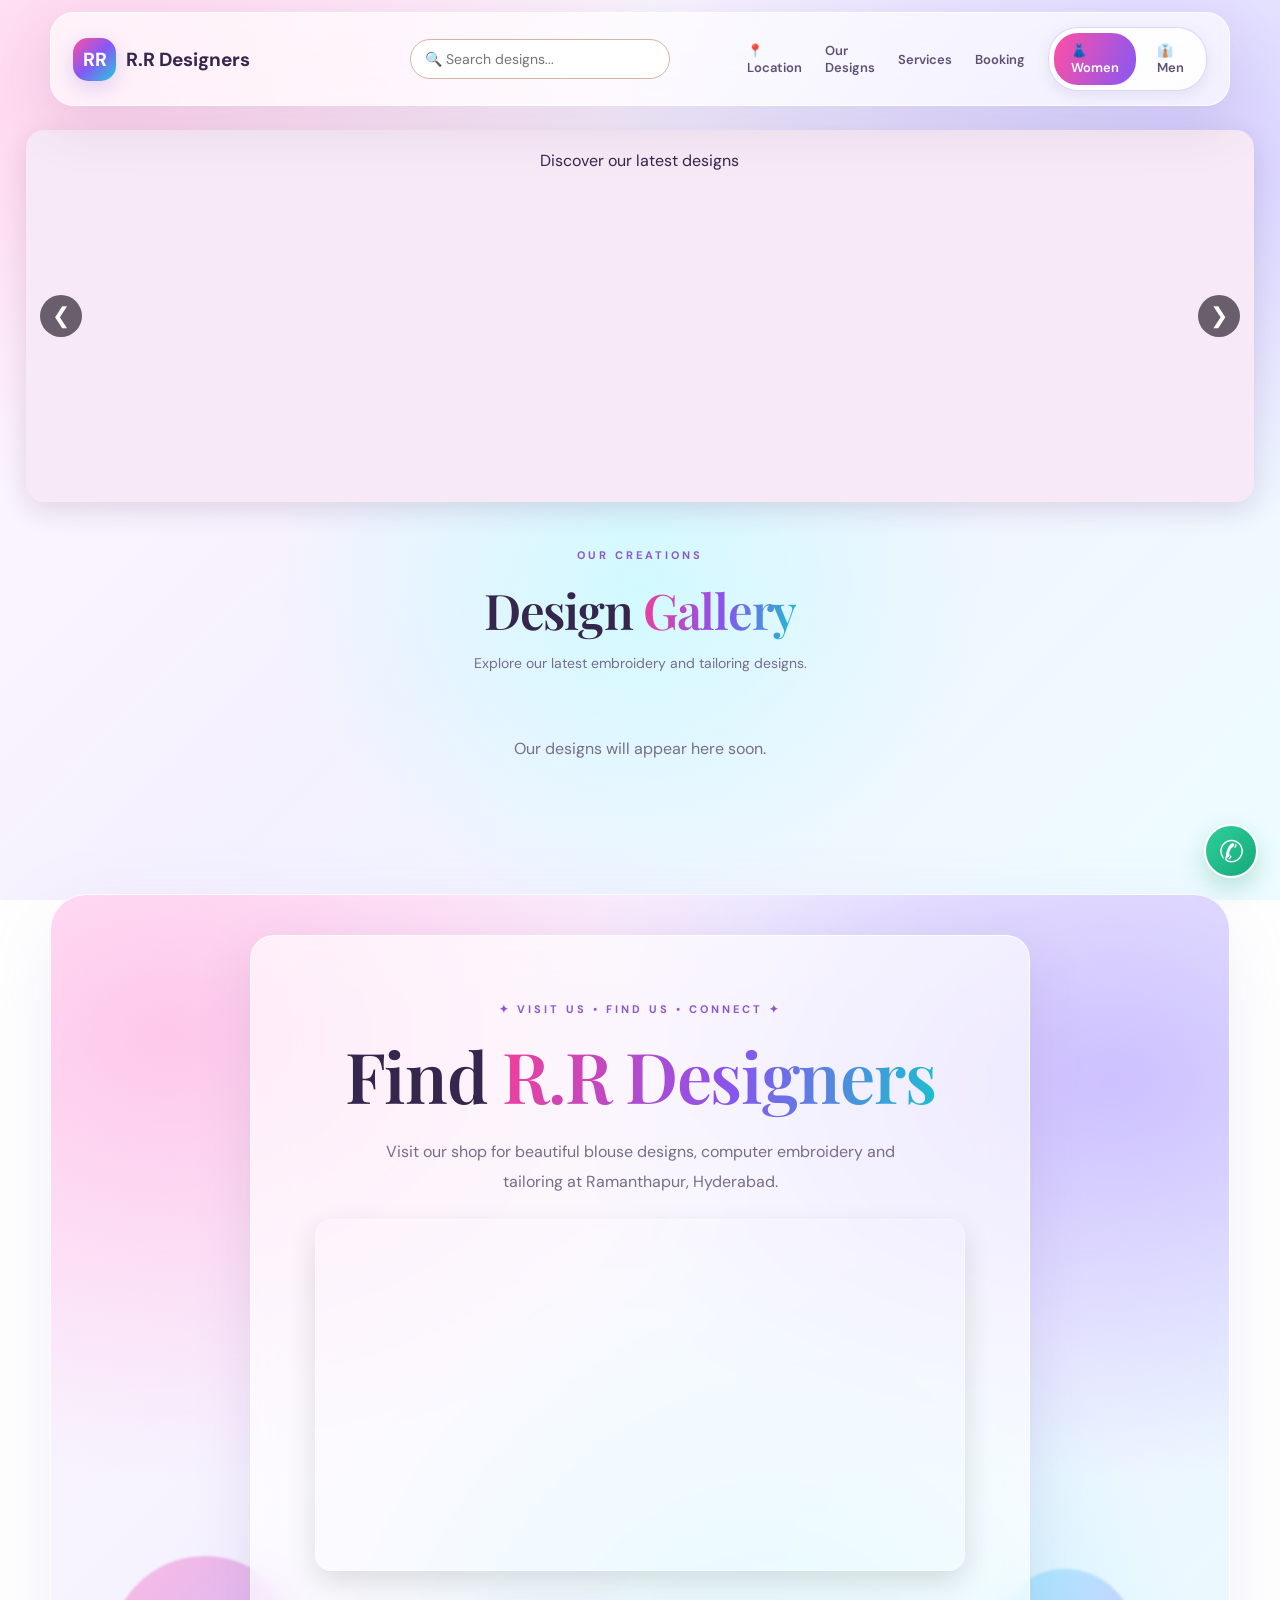
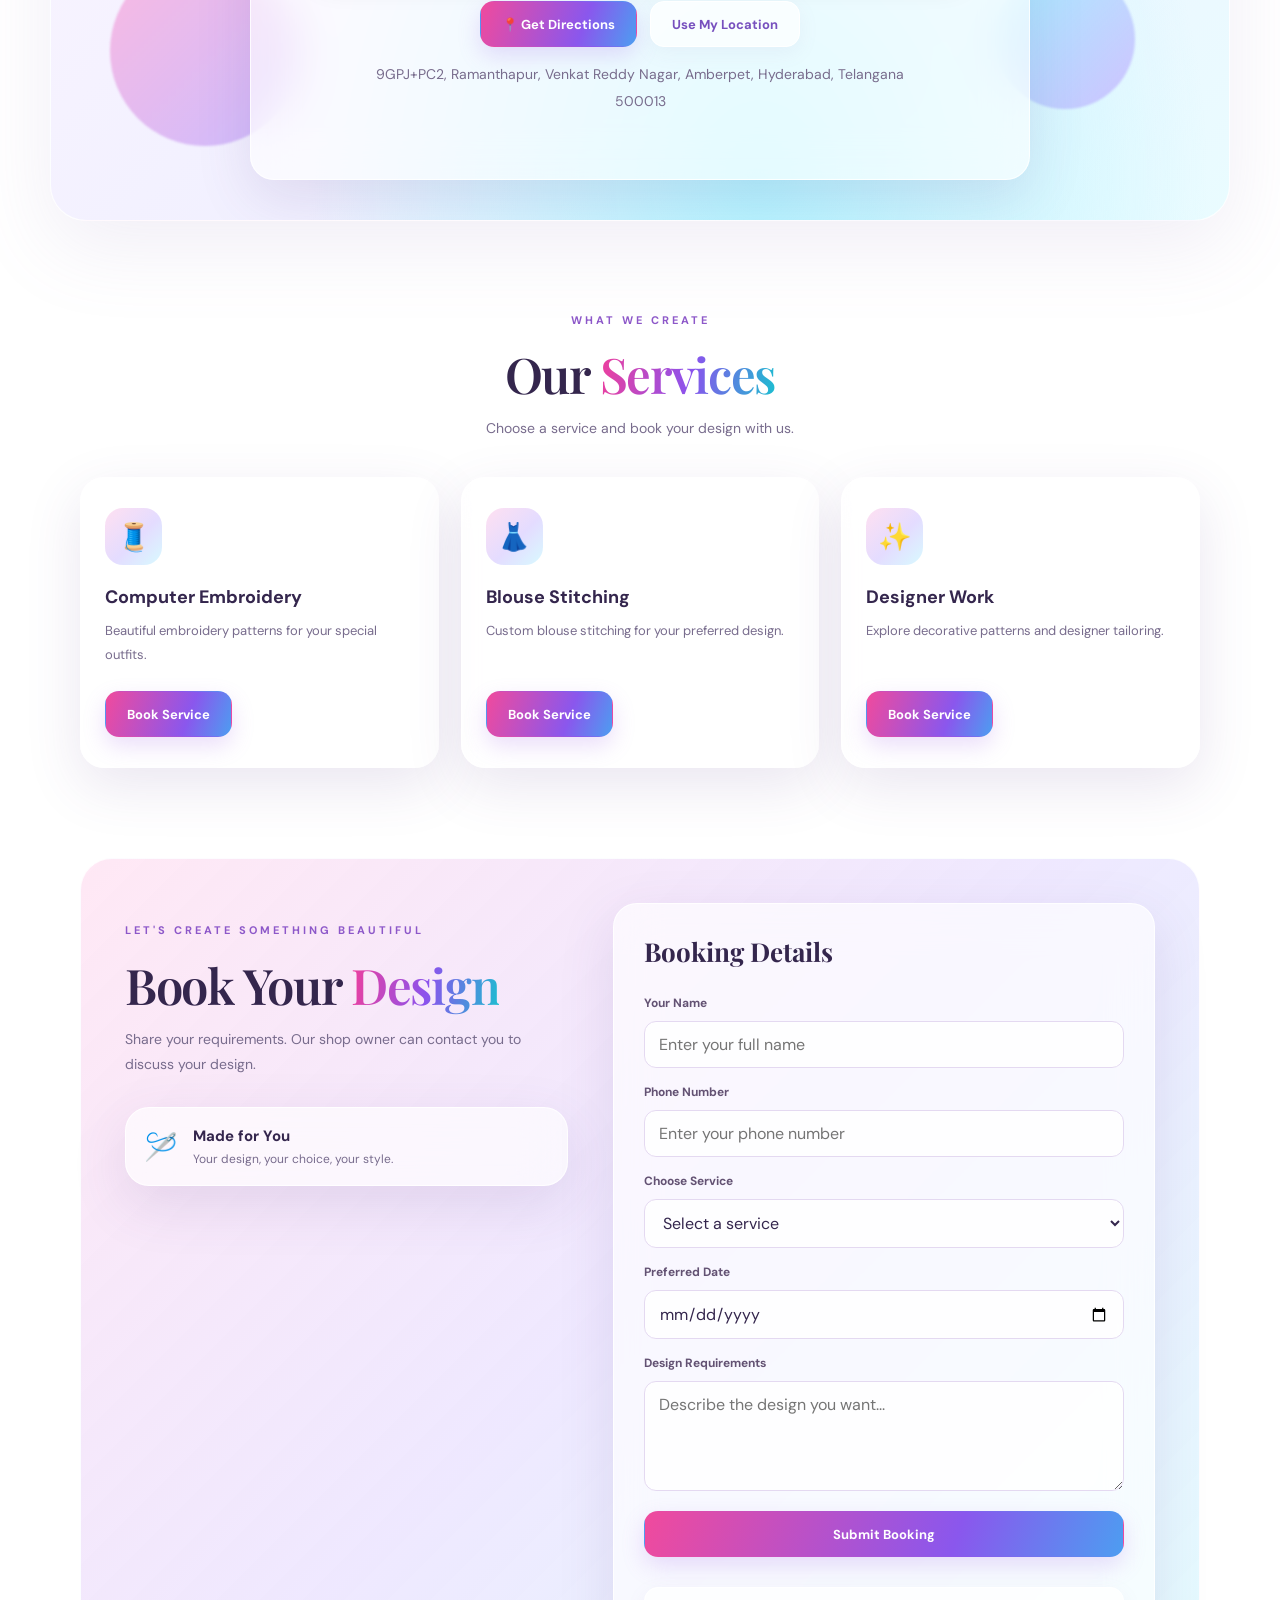
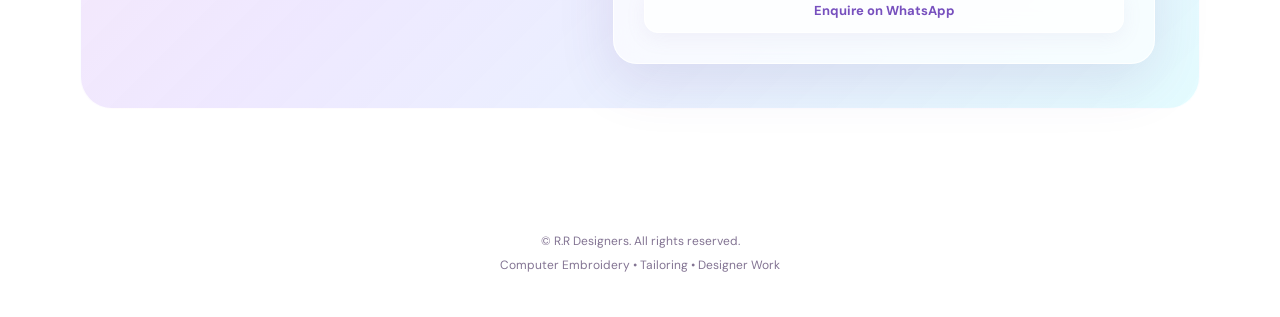
==== index.html @ d808fae8 "Initial R.R Designers website" ====
<!DOCTYPE html>
<html lang="en">
<head>
  <meta charset="UTF-8">
  <meta name="viewport" content="width=device-width, initial-scale=1.0">
  <title>R.R Designers | Embroidery & Tailoring</title>
  <link rel="icon" href="data:,">
  <meta name="description" content="Explore beautiful computer embroidery, blouse designs and tailoring services at R.R Designers.">
  <link rel="stylesheet" href="style.css">
</head>
<body>

  
<header class="navbar glass">
  <a href="#" class="brand">
    <span class="brand-mark">RR</span>
    <span>R.R Designers</span>
  </a>

  <div class="nav-search">
    <input
      type="search"
      id="designSearch"
      placeholder="🔍 Search designs..."
      aria-label="Search designs"
      autocomplete="off"
    >
  </div>

  <button
    class="menu-toggle"
    id="menuToggle"
    aria-label="Toggle navigation"
  >☰</button>

<nav id="navMenu">
  <a href="#home">📍 Location</a>
  <a href="#gallery">Our Designs</a>
  <a href="#services">Services</a>
  <a href="#booking">Booking</a>

  <div class="collection-switch" aria-label="Choose collection">
    <a href="index.html" class="collection-option active">👗Women</a>
    <a href="men.html" class="collection-option">👔Men</a>
  </div>
</nav>

</header>


    <section class="ads-slider" id="adsSlider" aria-label="Advertisements">
  <div class="ads-track" id="adsTrack">
    <p class="ads-loading">Discover our latest designs</p>
  </div>

  <button class="ads-arrow ads-prev" id="adsPrev"
          type="button" aria-label="Previous advertisement">❮</button>

  <button class="ads-arrow ads-next" id="adsNext"
          type="button" aria-label="Next advertisement">❯</button>

  <div class="ads-dots" id="adsDots"></div>
    </section>

  <section class="section gallery-section" id="gallery">
      <div class="section-heading">
        <p class="eyebrow">OUR CREATIONS</p>
        <h2>Design <span>Gallery</span></h2>
        <p>Explore our latest embroidery and tailoring designs.</p>
      </div>
          
      <div class="gallery-grid" id="publicGallery">
        <p>Our designs will appear here soon.</p>
      </div>
    </section>

    <main>
    
<section class="hero" id="home">
  <div class="hero-content glass">
    <p class="eyebrow">✦ VISIT US • FIND US • CONNECT ✦</p>
    <h1>Find <span>R.R Designers</span></h1>
    <p>
      Visit our shop for beautiful blouse designs, computer embroidery
      and tailoring at Ramanthapur, Hyderabad.
    </p>

    <div class="shop-map">
      <iframe
        title="R.R Designers Google Map"
        src="https://maps.google.com/maps?q=9GPJ%2BPC2%2C%20Ramanthapur%2C%20Venkat%20Reddy%20Nagar%2C%20Amberpet%2C%20Hyderabad%2C%20Telangana%20500013&z=16&output=embed"
        width="100%"
        height="350"
        style="border:0; border-radius:16px;"
        loading="lazy"
        allowfullscreen>
      </iframe>
    </div>

    <div class="hero-actions">
      <a
        class="button"
        href="https://www.google.com/maps/dir/?api=1&destination=9GPJ%2BPC2%2C%20Ramanthapur%2C%20Venkat%20Reddy%20Nagar%2C%20Amberpet%2C%20Hyderabad%2C%20Telangana%20500013"
        target="_blank"
        rel="noopener noreferrer">
        📍 Get Directions
      </a>

      <button class="button button-light" type="button"
        id="heroCustomerLocation">
        Use My Location
      </button>
    </div>

    <p id="heroLocationStatus" role="status">
      9GPJ+PC2, Ramanthapur, Venkat Reddy Nagar,
      Amberpet, Hyderabad, Telangana 500013
    </p>
  </div>
</section>


    <section class="section" id="services">
      <div class="section-heading">
        <p class="eyebrow">WHAT WE CREATE</p>
        <h2>Our <span>Services</span></h2>
        <p>Choose a service and book your design with us.</p>
      </div>

      <div class="service-grid">
        <article class="service-card glass">
          <div class="service-icon">🧵</div>
          <h3>Computer Embroidery</h3>
          <p>Beautiful embroidery patterns for your special outfits.</p>
          <button class="button" data-service="Computer Embroidery">Book Service</button>
        </article>

        <article class="service-card glass">
          <div class="service-icon">👗</div>
          <h3>Blouse Stitching</h3>
          <p>Custom blouse stitching for your preferred design.</p>
          <button class="button" data-service="Blouse Stitching">Book Service</button>
        </article>

        <article class="service-card glass">
          <div class="service-icon">✨</div>
          <h3>Designer Work</h3>
          <p>Explore decorative patterns and designer tailoring.</p>
          <button class="button" data-service="Designer Work">Book Service</button>
        </article>
      </div>
    </section>

    

    <section class="section booking-section" id="booking">
      <div class="booking-layout">
        <div class="booking-info">
          <p class="eyebrow">LET'S CREATE SOMETHING BEAUTIFUL</p>
          <h2>Book Your <span>Design</span></h2>
          <p>Share your requirements. Our shop owner can contact you to discuss your design.</p>
          <div class="contact-card glass">
            <span>🪡</span>
            <div>
              <h3>Made for You</h3>
              <p>Your design, your choice, your style.</p>
            </div>
          </div>
        </div>

        <form id="bookingForm" class="booking-form glass">
          <h3>Booking Details</h3>

          <label for="customerName">Your Name</label>
          <input id="customerName" name="customer_name" type="text"
                 placeholder="Enter your full name" minlength="2" maxlength="80" required>

          <label for="customerPhone">Phone Number</label>
          <input id="customerPhone" name="phone" type="tel"
                 placeholder="Enter your phone number" minlength="7" maxlength="20" required>

          <label for="service">Choose Service</label>
          <select id="service" name="service" required>
            <option value="">Select a service</option>
            <option>Computer Embroidery</option>
            <option>Blouse Stitching</option>
            <option>Designer Work</option>
            <option>Other Tailoring</option>
          </select>

          <label for="preferredDate">Preferred Date</label>
          <input id="preferredDate" name="preferred_date" type="date">

          <label for="customerMessage">Design Requirements</label>
          <textarea id="customerMessage" name="message" rows="4"
                    minlength="2" maxlength="1000"
                    placeholder="Describe the design you want..." required></textarea>

          <button class="button button-full" type="submit">Submit Booking</button>
          <p id="formStatus" role="status" aria-live="polite"></p>

          <a id="whatsappButton" class="button button-light button-full" href="#booking">
            Enquire on WhatsApp
          </a>
        </form>
      </div>
    </section>

  </main>

  <footer class="footer">
    <p>© <span id="year"></span> R.R Designers. All rights reserved.</p>
    <p>Computer Embroidery • Tailoring • Designer Work</p>
  </footer>

  <a id="floatingWhatsapp" class="floating-whatsapp"
     href="#booking" aria-label="WhatsApp enquiry">✆</a>
  
<!-- Design Details Popup -->
<div id="designModal" class="design-modal" aria-hidden="true">
  <div class="design-modal-backdrop" id="designModalBackdrop"></div>

  <div
    class="design-modal-card"
    role="dialog"
    aria-modal="true"
    aria-labelledby="modalDesignTitle"
  >
    <button
      type="button"
      id="closeDesignModal"
      class="design-modal-close"
      aria-label="Close design details"
    >&#10005;</button>

    <div class="design-modal-gallery">
      <div class="design-modal-main-image">
        <img id="modalMainImage" src="" alt="Selected design">
      </div>

      <div id="modalImageThumbnails" class="design-modal-thumbnails"></div>
    </div>

    <div class="design-modal-details">
      <p id="modalDesignCategory" class="design-modal-category"></p>

      <h2 id="modalDesignTitle">Design Name</h2>

      <p id="modalDesignDescription">
        Design description will appear here.
      </p>

      <p class="design-modal-price">
        Price: <span id="modalDesignPrice">Price on request</span>
      </p>

      <button
        type="button"
        id="bookThisDesign"
        class="button button-full"
      >Book This Design</button>
    </div>
  </div>
</div>
        
<!-- Separate Design Booking Form -->
<div id="designBookingModal" class="design-modal" aria-hidden="true">
  <div
    class="design-modal-backdrop"
    id="designBookingBackdrop"
  ></div>

  <div
    class="design-modal-card design-booking-card"
    role="dialog"
    aria-modal="true"
    aria-labelledby="designBookingHeading"
  >
    <button
      type="button"
      id="closeDesignBooking"
      class="design-modal-close"
      aria-label="Close booking form"
    >&#10005;</button>

    <div class="design-modal-gallery">
      <div class="design-modal-main-image">
        <img
          id="bookingDesignImage"
          src=""
          alt="Selected design"
        >
      </div>
    </div>

    <div class="design-modal-details">
      <p class="design-modal-category">YOUR SELECTED DESIGN</p>

      <h2 id="designBookingHeading">Book This Design</h2>

      <h3 id="bookingDesignTitle">Design Name</h3>

      <p class="design-modal-price">
        Price: <span id="bookingDesignPrice">Price on request</span>
      </p>

      <form id="designBookingForm" class="booking-form">
        <label for="designCustomerName">Your Name</label>
        <input
          id="designCustomerName"
          name="customer_name"
          type="text"
          placeholder="Enter your name"
          required
          maxlength="100"
        >

        <label for="designCustomerPhone">Phone Number</label>
        <input
          id="designCustomerPhone"
          name="phone"
          type="tel"
          placeholder="Enter your phone number"
          required
          maxlength="20"
        >

        <label for="designPreferredDate">Preferred Date</label>
        <input
          id="designPreferredDate"
          name="preferred_date"
          type="date"
        >

        <label for="designCustomerMessage">
          Requirements (Optional)
        </label>
        <textarea
          id="designCustomerMessage"
          name="message"
          rows="3"
          placeholder="Tell us about your requirements"
          maxlength="1000"
        ></textarea>

        <button
          id="submitDesignBooking"
          class="button button-full"
          type="submit"
        >
          Confirm Design Booking
        </button>

        <p
          id="designBookingStatus"
          role="status"
          aria-live="polite"
        ></p>
      </form>
    </div>
  </div>
</div>
  <script src="https://cdn.jsdelivr.net/npm/@supabase/supabase-js@2"></script>
  <script src="supabase-config.js"></script>
  <script src="script.js"></script>
</body>
</escape>

</body>
</html>
---- style.css ----
@import url('https://fonts.googleapis.com/css2?family=DM+Sans:wght@400;500;600;700&family=Playfair+Display:wght@500;600;700&display=swap');

:root {
  --pink: #ff4fa3;
  --purple: #8658f5;
  --cyan: #27c9dc;
  --ink: #34264d;
  --muted: #786c8d;
  --glass: rgba(255, 255, 255, 0.64);
  --border: rgba(255, 255, 255, 0.82);
  --shadow: 0 18px 55px rgba(93, 58, 142, 0.13);
}

* {
  box-sizing: border-box;
  margin: 0;
  padding: 0;
}

html {
  scroll-behavior: smooth;
  scroll-padding-top: 100px;
}

body {
  min-height: 100vh;
  font-family: "DM Sans", sans-serif;
  color: var(--ink);
  background:
    radial-gradient(ellipse at 8% 10%, #ffd5ec 0, transparent 35%),
    radial-gradient(ellipse at 92% 18%, #d7d0ff 0, transparent 35%),
    radial-gradient(ellipse at 50% 65%, #d1faff 0, transparent 40%),
    linear-gradient(135deg, #fff7fc, #f4f1ff 50%, #edfdff);
  background-attachment: fixed;
}

a {
  color: inherit;
  text-decoration: none;
}

button,
input,
select,
textarea {
  font: inherit;
}

button,
a {
  -webkit-tap-highlight-color: transparent;
}

button {
  cursor: pointer;
}

.navbar {
  position: sticky;
  top: 12px;
  z-index: 100;
  width: min(1180px, calc(100% - 36px));
  margin: 12px auto 0;
  padding: 14px 22px;
  display: grid;
  grid-template-columns: 1fr 260px 1fr;
  align-items: center;
  gap: 20px;
}

.glass {
  background: var(--glass);
  border: 1px solid var(--border);
  box-shadow: var(--shadow);
  backdrop-filter: blur(22px);
  -webkit-backdrop-filter: blur(22px);
  border-radius: 24px;
}

.brand {
  display: flex;
  align-items: center;
  gap: 10px;
  font-weight: 700;
  font-size: 19px;
  white-space: nowrap;
}

.brand-mark {
  display: grid;
  place-items: center;
  width: 43px;
  height: 43px;
  border-radius: 15px;
  color: white;
  background: linear-gradient(135deg, var(--pink), var(--purple), var(--cyan));
  box-shadow: 0 7px 20px #b69bea66;
}

.navbar nav {
  display: flex;
  align-items: center;
  gap: 23px;
}

.navbar nav a {
  font-size: 13px;
  font-weight: 600;
  color: #5f5075;
  transition: color 0.2s, transform 0.2s;
}

.navbar nav a:hover {
  color: var(--purple);
  transform: translateY(-2px);
}

.menu-toggle {
  display: none;
  border: 0;
  background: transparent;
  color: var(--ink);
  font-size: 25px;
}

.hero {
  width: min(1180px, calc(100% - 36px));
  min-height: 590px;
  margin: 32px auto 50px;
  display: flex;
  align-items: center;
  justify-content: center;
  padding: 40px 20px;
  position: relative;
  isolation: isolate;
  overflow: hidden;
  border-radius: 36px;
  background:
    radial-gradient(ellipse at 10% 15%, #ffbce6cc, transparent 40%),
    radial-gradient(ellipse at 90% 20%, #c4b4ffcc, transparent 38%),
    radial-gradient(ellipse at 60% 95%, #9ef2ffbb, transparent 45%),
    linear-gradient(135deg, #fff7ff, #f1f0ff 55%, #e9fcff);
  border: 1px solid #ffffffd9;
  box-shadow: 0 25px 80px #9275bb20;
}

.hero::before,
.hero::after {
  content: "";
  position: absolute;
  z-index: -1;
  border-radius: 50%;
  filter: blur(1px);
  animation: float 7s ease-in-out infinite;
}

.hero::before {
  width: 190px;
  height: 190px;
  left: 5%;
  bottom: 8%;
  background: linear-gradient(135deg, #ff70bc70, #9d7bff70);
}

.hero::after {
  width: 140px;
  height: 140px;
  right: 8%;
  bottom: 12%;
  background: linear-gradient(135deg, #70e9ff80, #bd8cff80);
  animation-delay: -3s;
}

.hero-content {
  max-width: 780px;
  width: 100%;
  padding: clamp(30px, 5vw, 64px);
  text-align: center;
  animation: appear 0.8s ease both;
}

.eyebrow {
  color: #8d58c9;
  font-size: 11px;
  font-weight: 700;
  letter-spacing: 3px;
  line-height: 1.8;
  margin-bottom: 16px;
}

.hero h1,
.section-heading h2,
.booking-info h2 {
  font-family: "Playfair Display", serif;
  font-weight: 600;
  line-height: 1.16;
  letter-spacing: -1.3px;
}

.hero h1 {
  font-size: clamp(38px, 6vw, 70px);
  margin-bottom: 20px;
}

.hero h1 span,
.section-heading h2 span,
.booking-info h2 span {
  color: transparent;
  background: linear-gradient(100deg, #f13f9a, #8b52ed 52%, #1bbfd0);
  background-clip: text;
  -webkit-background-clip: text;
}

.hero-content > p:not(.eyebrow):not(.hero-note) {
  max-width: 550px;
  margin: 0 auto;
  color: var(--muted);
  font-size: 16px;
  line-height: 1.9;
}

.hero-actions {
  display: flex;
  flex-wrap: wrap;
  justify-content: center;
  gap: 13px;
  margin-top: 30px;
}

.button {
  display: inline-flex;
  justify-content: center;
  align-items: center;
  gap: 8px;
  min-height: 46px;
  padding: 12px 21px;
  border: 1px solid transparent;
  border-radius: 14px;
  color: white;
  background: linear-gradient(110deg, #f04a9d, #8a57ed 65%, #4d9df1);
  box-shadow: 0 9px 22px #a36be638;
  font-weight: 700;
  font-size: 13px;
  transition: transform 0.2s, box-shadow 0.2s;
}

.button:hover {
  transform: translateY(-3px);
  box-shadow: 0 13px 27px #a36be64d;
}

.button-light {
  color: #7750be;
  background: #ffffffb8;
  border-color: #ffffff;
  box-shadow: 0 6px 20px #9275bb15;
}

.hero-note {
  margin-top: 25px;
  font-size: 12px;
  color: #8a7b9e;
}

.section {
  width: min(1120px, calc(100% - 36px));
  margin: 90px auto;
}

.section-heading {
  text-align: center;
  margin-bottom: 36px;
}

.section-heading h2,
.booking-info h2 {
  font-size: clamp(34px, 4.5vw, 49px);
  margin-bottom: 13px;
}

.section-heading > p:last-child,
.booking-info > p:not(.eyebrow) {
  color: var(--muted);
  line-height: 1.8;
  font-size: 14px;
}

.service-grid {
  display: grid;
  grid-template-columns: repeat(3, minmax(0, 1fr));
  gap: 22px;
}

.service-card {
  padding: 30px 24px;
  transition: transform 0.25s, box-shadow 0.25s;
}

.service-card:hover {
  transform: translateY(-7px);
  box-shadow: 0 25px 55px #9275bb30;
}

.service-icon {
  width: 57px;
  height: 57px;
  display: grid;
  place-items: center;
  border-radius: 18px;
  font-size: 27px;
  margin-bottom: 20px;
  background: linear-gradient(135deg, #ffe0f1, #e4dcff 55%, #d8faff);
}

.service-card h3 {
  font-size: 18px;
  margin-bottom: 10px;
}

.service-card p {
  min-height: 50px;
  margin-bottom: 22px;
  font-size: 13px;
  line-height: 1.8;
  color: var(--muted);
}

.gallery-section {
  padding: 20px 0;
  margin-top: 20px;
}

.gallery-grid {
  display: grid;
  grid-template-columns: repeat(3, minmax(0, 1fr));
  gap: 22px;
}

.gallery-grid > p {
  grid-column: 1 / -1;
  padding: 25px;
  text-align: center;
  color: var(--muted);
}

.gallery-item {
  min-width: 0;
  overflow: hidden;
  border: 1px solid #ffffffd9;
  border-radius: 22px;
  background: #ffffff9c;
  box-shadow: var(--shadow);
  transition: transform 0.25s;
}

.gallery-item:hover {
  transform: translateY(-5px);
}

.gallery-item img {
  display: block;
  width: 100%;
  aspect-ratio: 4 / 3;
  object-fit: cover;
  background: linear-gradient(135deg, #fbd9ef, #e1dcff, #d7faff);
}

.gallery-caption {
  padding: 17px;
}

.gallery-caption h3 {
  font-size: 15px;
  margin-bottom: 6px;
}

.gallery-caption p {
  color: var(--muted);
  font-size: 12px;
}

.booking-section {
  padding: 44px;
  border-radius: 32px;
  background: linear-gradient(135deg, #ffd9ee99, #e7deffb0 50%, #d2faff99);
  border: 1px solid #ffffffd9;
}

.booking-layout {
  display: grid;
  grid-template-columns: 0.9fr 1.1fr;
  align-items: start;
  gap: 45px;
}

.booking-info {
  padding: 18px 0;
}

.contact-card {
  margin-top: 30px;
  padding: 18px;
  display: flex;
  align-items: center;
  gap: 15px;
}

.contact-card > span {
  font-size: 27px;
}

.contact-card h3 {
  font-size: 15px;
  margin-bottom: 5px;
}

.contact-card p {
  color: var(--muted);
  font-size: 12px;
}

.booking-form {
  display: flex;
  flex-direction: column;
  padding: 30px;
  gap: 10px;
}

.booking-form h3 {
  font-family: "Playfair Display", serif;
  font-size: 26px;
  margin-bottom: 10px;
}

.booking-form label {
  margin-top: 6px;
  font-size: 12px;
  font-weight: 700;
  color: #635273;
}

.booking-form input,
.booking-form select,
.booking-form textarea {
  width: 100%;
  min-height: 45px;
  padding: 12px 14px;
  border-radius: 12px;
  border: 1px solid #e4d9f1;
  background: #ffffffc9;
  color: var(--ink);
  outline: none;
  transition: border-color 0.2s, box-shadow 0.2s;
}

.booking-form textarea {
  resize: vertical;
}

.booking-form input:focus,
.booking-form select:focus,
.booking-form textarea:focus {
  border-color: #a77ae9;
  box-shadow: 0 0 0 3px #b79aef28;
}

.button-full {
  width: 100%;
  margin-top: 10px;
}

#formStatus {
  font-size: 13px;
  line-height: 1.6;
  overflow-wrap: anywhere;
}

.footer {
  padding: 30px 20px 40px;
  text-align: center;
  color: #837493;
  font-size: 12px;
  line-height: 2;
}

.floating-whatsapp {
  position: fixed;
  z-index: 90;
  right: 22px;
  bottom: 22px;
  width: 54px;
  height: 54px;
  display: grid;
  place-items: center;
  border: 2px solid #ffffff;
  border-radius: 50%;
  color: white;
  background: linear-gradient(135deg, #30cf9b, #13a978);
  box-shadow: 0 10px 25px #169c7440;
  font-size: 30px;
  transition: transform 0.2s;
}

.floating-whatsapp:hover {
  transform: scale(1.08);
}

.hidden {
  display: none !important;
}

@keyframes float {
  0%, 100% { transform: translateY(0) rotate(0); }
  50% { transform: translateY(-18px) rotate(8deg); }
}

@keyframes appear {
  from { opacity: 0; transform: translateY(18px); }
  to { opacity: 1; transform: translateY(0); }
}

@media (max-width: 850px) {
  .navbar nav {
    gap: 13px;
  }

  .navbar nav a {
    font-size: 12px;
  }

  .booking-section {
    padding: 28px;
  }

  .booking-layout {
    grid-template-columns: 1fr;
    gap: 25px;
  }

  .booking-info {
    padding: 0;
  }
}

@media (max-width: 650px) {
  .navbar {
    width: calc(100% - 22px);
    top: 6px;
    margin-top: 6px;
    padding: 10px 14px;
    border-radius: 18px;
    flex-wrap: wrap;
  }

  .brand {
    font-size: 16px;
  }

  .brand-mark {
    width: 38px;
    height: 38px;
  }

  .menu-toggle {
    display: block;
  }

  .navbar nav {
    display: none;
    width: 100%;
    flex-direction: column;
    align-items: stretch;
    gap: 0;
    padding-top: 5px;
  }

  .navbar nav.open {
    display: flex;
  }

  .navbar nav a {
    padding: 12px 6px;
    border-top: 1px solid #d9cbed70;
    font-size: 14px;
  }

  .hero {
    width: calc(100% - 22px);
    min-height: 510px;
    margin-top: 18px;
    border-radius: 26px;
    padding: 16px;
  }

  .hero-content {
    padding: 28px 17px;
    border-radius: 20px;
  }

  .hero h1 {
    font-size: clamp(35px, 10vw, 49px);
  }

  .hero-content > p:not(.eyebrow):not(.hero-note) {
    font-size: 14px;
  }

  .hero-actions {
    flex-direction: column;
  }

  .hero-actions .button {
    width: 100%;
  }

  .section {
    width: calc(100% - 28px);
    margin: 65px auto;
  }

  .service-grid,
  .gallery-grid {
    grid-template-columns: 1fr;
  }

  .service-card p {
    min-height: auto;
  }

  .gallery-section {
    padding: 10px 0;
  }

  .booking-section {
    width: calc(100% - 20px);
    padding: 20px 14px;
    border-radius: 23px;
  }

  .booking-form {
    padding: 21px 15px;
    border-radius: 19px;
  }

  .booking-info h2 {
    font-size: 39px;
  }

  .floating-whatsapp {
    right: 14px;
    bottom: 14px;
    width: 49px;
    height: 49px;
  }
}

@media (prefers-reduced-motion: reduce) {
  *,
  *::before,
  *::after {
    scroll-behavior: auto !important;
    animation-duration: 0.01ms !important;
    transition-duration: 0.01ms !important;
  }
}

/* Homepage advertisement slider: 3536:1070 ratio */
.ads-slider {
  position: relative;
  width: min(96%, 1600px);
  aspect-ratio: 3536 / 1070;
  margin: 24px auto;
  overflow: hidden;
  border-radius: 18px;
  background: #f7e9f5;
  box-shadow: 0 8px 28px rgba(70, 20, 80, 0.14);
}

.ads-track {
  width: 100%;
  height: 100%;
}

.ads-slide {
  position: absolute;
  inset: 0;
  display: block;
  width: 100%;
  height: 100%;
  object-fit: cover;
  opacity: 0;
  visibility: hidden;
  transition: opacity 0.45s ease;
}

.ads-slide.active {
  opacity: 1;
  visibility: visible;
}

.ads-arrow {
  position: absolute;
  top: 50%;
  transform: translateY(-50%);
  z-index: 2;
  width: 42px;
  height: 42px;
  border: 0;
  border-radius: 50%;
  color: white;
  background: rgba(30, 20, 35, 0.65);
  font-size: 22px;
  cursor: pointer;
}

.ads-prev { left: 14px; }
.ads-next { right: 14px; }

.ads-dots {
  position: absolute;
  bottom: 12px;
  left: 0;
  right: 0;
  display: flex;
  justify-content: center;
  gap: 8px;
  z-index: 2;
}

.ads-dot {
  width: 9px;
  height: 9px;
  border: 0;
  border-radius: 50%;
  background: rgba(255,255,255,.65);
  cursor: pointer;
}

.ads-dot.active {
  background: #8b2b80;
  outline: 2px solid white;
}

.ads-loading {
  padding: 20px;
  text-align: center;
}

@media (max-width: 600px) {
  .ads-slider {
    width: 100%;
    border-radius: 10px;
    margin: 16px auto;
  }

  .ads-arrow {
    width: 32px;
    height: 32px;
    font-size: 17px;
  }

  .ads-prev { left: 7px; }
  .ads-next { right: 7px; }
}


/* Design Details Popup - Full Width Layout */
.design-modal {
  position: fixed;
  inset: 0;
  z-index: 9999;
  display: none;
  align-items: stretch;
  justify-content: stretch;
  padding: 6px;
  box-sizing: border-box;
}

.design-modal.open {
  display: flex;
}

.design-modal-backdrop {
  position: absolute;
  inset: 0;
  background: rgba(10, 8, 25, 0.82);
  backdrop-filter: blur(8px);
}

.design-modal-card {
  position: relative;
  z-index: 1;
  width: 100%;
  height: 100%;
  max-height: 100%;
  overflow-y: auto;
  display: grid;
  grid-template-columns: minmax(0, 1fr);
  align-content: start;
  gap: 16px;
  padding: 24px;
  box-sizing: border-box;
  border: 1px solid rgba(255, 255, 255, 0.7);
  border-radius: 18px;
  background: linear-gradient(135deg, #fff7fc, #f3efff, #edfdff);
  color: #34264d;
  box-shadow: 0 15px 50px rgba(0, 0, 0, 0.25);
  animation: designModalEnter 0.3s ease;
}

@keyframes designModalEnter {
  from {
    opacity: 0;
    transform: translateY(20px) scale(0.97);
  }
  to {
    opacity: 1;
    transform: translateY(0) scale(1);
  }
}

.design-modal-close {
  position: sticky;
  top: 4px;
  justify-self: end;
  margin-bottom: -54px;
  z-index: 5;
  width: 40px;
  height: 40px;
  border: none;
  border-radius: 50%;
  background: linear-gradient(135deg, #ff4fa3, #8658f5);
  color: white;
  font-size: 22px;
  cursor: pointer;
}

.design-modal-main-image {
  width: 100%;
  height: clamp(260px, 48vh, 500px);
  overflow: hidden;
  border-radius: 16px;
  background: linear-gradient(135deg, #ffe0f1, #e4dcff, #d8faff);
}

.design-modal-main-image img {
  display: block;
  width: 100%;
  height: 100%;
  object-fit: contain;
}

.design-modal-thumbnails {
  display: grid;
  grid-template-columns: repeat(4, minmax(0, 1fr));
  gap: 12px;
  margin-top: 12px;
}

.design-modal-thumbnails button {
  height: clamp(75px, 12vh, 125px);
  padding: 3px;
  overflow: hidden;
  border: 2px solid transparent;
  border-radius: 10px;
  background: #eee5ee;
  cursor: pointer;
}

.design-modal-thumbnails button.active {
  border-color: #8658f5;
}

.design-modal-thumbnails img {
  width: 100%;
  height: 100%;
  object-fit: cover;
  border-radius: 6px;
}

.design-modal-details {
  min-width: 0;
  padding: 20px 8px;
  align-self: start;
  overflow-wrap: anywhere;
}

/* Mobile layout */
@media (max-width: 650px) {
  .design-modal {
    padding: 4px;
  }

  .design-modal-card {
    gap: 12px;
    padding: 12px;
    border-radius: 14px;
  }

  .design-modal-main-image {
    height: 34vh;
    min-height: 210px;
  }

  .design-modal-thumbnails {
    grid-template-columns: repeat(4, minmax(0, 1fr));
    gap: 7px;
  }

  .design-modal-thumbnails button {
    height: 65px;
  }

  .design-modal-details {
    padding: 12px 2px;
  }
}

.design-modal-category {
  color: #8b3d91;
  font-weight: 700;
  text-transform: uppercase;
  letter-spacing: 1.5px;
}

.design-modal-details h2 {
  margin: 12px 0;
  font-size: clamp(24px, 4vw, 34px);
}

.design-modal-price {
  margin: 20px 0;
  font-size: 22px;
  font-weight: 800;
  color: #6e2878;
}

#bookThisDesign {
  cursor: pointer;
}

/* Separate Design Booking Form */
#designBookingModal {
  z-index: 1001;
}

#designBookingModal .design-booking-card {
  width: min(1000px, 94vw);
  max-height: 90vh;
  overflow-y: auto;
}

#designBookingModal .design-modal-details {
  min-width: 0;
}

#designBookingModal #bookingDesignImage {
  width: 100%;
  max-height: 300px;
  object-fit: contain;
}

#designBookingModal #designBookingHeading {
  margin-bottom: 12px;
}

#designBookingModal #bookingDesignTitle {
  margin: 8px 0;
  overflow-wrap: anywhere;
}

#designBookingForm {
  display: flex;
  flex-direction: column;
  gap: 10px;
}

#designBookingForm label {
  font-weight: 600;
  margin-top: 5px;
}

#designBookingForm input,
#designBookingForm textarea {
  width: 100%;
  box-sizing: border-box;
  padding: 12px;
  border: 1px solid #d5d5df;
  border-radius: 10px;
  font: inherit;
}

#designBookingForm textarea {
  resize: vertical;
}

#designBookingStatus {
  margin: 8px 0 0;
  overflow-wrap: anywhere;
}

@media (max-width: 600px) {
  #designBookingModal .design-booking-card {
    width: 94vw;
    max-height: 88vh;
  }

  #designBookingModal #bookingDesignImage {
    max-height: 200px;
  }
}

.shop-map {
  width: 100%;
  margin: 22px 0;
  overflow: hidden;
  border-radius: 16px;
  border: 1px solid rgba(255,255,255,0.35);
  box-shadow: 0 12px 30px rgba(0,0,0,0.12);
}

.shop-map iframe {
  display: block;
}

#heroLocationStatus {
  overflow-wrap: anywhere;
  font-size: 14px;
  margin-top: 14px;
}

#heroCustomerLocation {
  cursor: pointer;
}

/* Search bar centered in navbar */
.navbar {
  display: grid;
  grid-template-columns: minmax(0, 1fr) 260px minmax(0, 1fr);
  align-items: center;
  gap: 16px;
}

.navbar > .brand {
  grid-column: 1;
  grid-row: 1;
  justify-self: start;
}

.navbar > .nav-search {
  grid-column: 2;
  grid-row: 1;
  width: 260px;
  justify-self: start;
  margin-left: -100px;
}

.navbar > nav {
  grid-column: 3;
  grid-row: 1;
  justify-self: end;
}

.nav-search input {
  width: 100%;
  box-sizing: border-box;
  padding: 10px 14px;
  border: 1px solid #d8b4a0;
  border-radius: 24px;
  background: #fff;
  color: #333;
  font-size: 14px;
  outline: none;
}

.nav-search input:focus {
  border-color: #a65c43;
  box-shadow: 0 0 0 3px rgba(166, 92, 67, 0.12);
}

@media (max-width: 1000px) {
  .navbar {
    grid-template-columns: minmax(0, 1fr) 230px;
  }

  .navbar > .nav-search {
    grid-column: 2;
    grid-row: 1;
    width: 230px;
  }

  .navbar > nav {
    grid-column: 1 / -1;
    grid-row: 2;
    justify-self: center;
    flex-wrap: wrap;
  }
}

@media (max-width: 650px) {
  .navbar {
    display: flex;
    flex-wrap: wrap;
    justify-content: space-between;
  }

  .navbar > .nav-search {
    order: 3;
    width: 100%;
    margin: 10px 0;
  }

  .navbar > #menuToggle {
    display: block;
  }

  .navbar > nav {
    order: 4;
    width: 100%;
    display: none;
    flex-direction: column;
    align-items: stretch;
  }

  .navbar > nav.open {
    display: flex;
  }
}

/* Women / Men collection switch */
.collection-switch {
  display: inline-flex;
  align-items: center;
  gap: 4px;
  padding: 5px;
  border: 1px solid rgba(134, 88, 245, 0.25);
  border-radius: 30px;
  background: rgba(255, 255, 255, 0.85);
  box-shadow: 0 4px 14px rgba(70, 70, 130, 0.10);
}

.collection-option {
  display: inline-block;
  padding: 9px 17px;
  border-radius: 24px;
  text-decoration: none;
  font-size: 14px;
  font-weight: 700;
  color: #55456f;
  transition: 0.25s ease;
}

.collection-option.active {
  color: white;
  background: linear-gradient(110deg, #ff4fa3, #8658f5);
}

.collection-option:hover {
  transform: translateY(-1px);
}

/* Blue active option on Men's page */
.men-page .collection-option.active {
  background: linear-gradient(110deg, #1769aa, #2455a4, #27b9dc);
}

@media (max-width: 600px) {
  .collection-switch {
    gap: 2px;
    padding: 3px;
  }

  .collection-option {
    padding: 8px 12px;
    font-size: 13px;
  }
}

.special-price-box {
  margin-top: 12px;
  padding: 18px;
  border: 1px solid rgba(134, 88, 245, 0.25);
  border-radius: 18px;
  background: linear-gradient(135deg, #fff0fa, #f0eaff, #e7fbff);
  box-shadow: 0 8px 24px rgba(134, 88, 245, 0.12);
}

.special-original-price {
  display: flex;
  align-items: center;
  flex-wrap: wrap;
  gap: 10px;
  margin-bottom: 16px;
  color: #786c8d;
  font-size: 14px;
}

.special-original-price del {
  color: #786c8d;
}

.special-discount-badge {
  padding: 5px 10px;
  border-radius: 20px;
  background: linear-gradient(90deg, #ff4fa3, #8658f5);
  color: white;
  font-weight: 700;
}

.special-final-price,
.special-savings {
  display: flex;
  flex-direction: column;
  gap: 6px;
}

.special-final-price {
  color: #8658f5;
}

.special-final-price strong {
  font-size: 30px;
  color: #6d28d9;
}

.special-savings {
  margin-top: 14px;
  padding-top: 12px;
  border-top: 1px solid rgba(134, 88, 245, 0.2);
  color: #db2777;
}

.special-savings strong {
  font-size: 22px;
  color: #db2777;
}

/* FINAL OVERRIDE: R.R Designers design popup */
#designModal {
  padding: 6px !important;
  align-items: stretch !important;
  justify-content: stretch !important;
}

#designModal .design-modal-card {
  display: flex !important;
  flex-direction: column !important;
  width: 100% !important;
  max-width: none !important;
  height: 100% !important;
  max-height: 100% !important;
  margin: 0 !important;
  padding: 20px !important;
  gap: 18px !important;
  overflow-y: auto !important;
  box-sizing: border-box !important;
}

#designModal .design-modal-gallery {
  display: grid !important;
  grid-template-columns: minmax(0, 1fr) !important;
  width: 100% !important;
  min-width: 0 !important;
}

#designModal .design-modal-main-image {
  width: 100% !important;
  height: clamp(250px, 45vh, 480px) !important;
}

#designModal .design-modal-main-image img {
  width: 100% !important;
  height: 100% !important;
  object-fit: contain !important;
}

#designModal .design-modal-thumbnails {
  display: grid !important;
  grid-template-columns: repeat(4, minmax(0, 1fr)) !important;
  width: 100% !important;
  gap: 10px !important;
  margin-top: 12px !important;
}

#designModal .design-modal-thumbnails button {
  width: 100% !important;
  height: 100px !important;
}

#designModal .design-modal-details {
  width: 100% !important;
  min-width: 0 !important;
  padding: 18px 4px !important;
  align-self: stretch !important;
}

@media (max-width: 650px) {
  #designModal {
    padding: 4px !important;
  }

  #designModal .design-modal-card {
    padding: 12px !important;
    gap: 12px !important;
  }

  #designModal .design-modal-main-image {
    height: 34vh !important;
    min-height: 200px !important;
  }

  #designModal .design-modal-thumbnails {
    gap: 6px !important;
  }

  #designModal .design-modal-thumbnails button {
    height: 65px !important;
  }
}
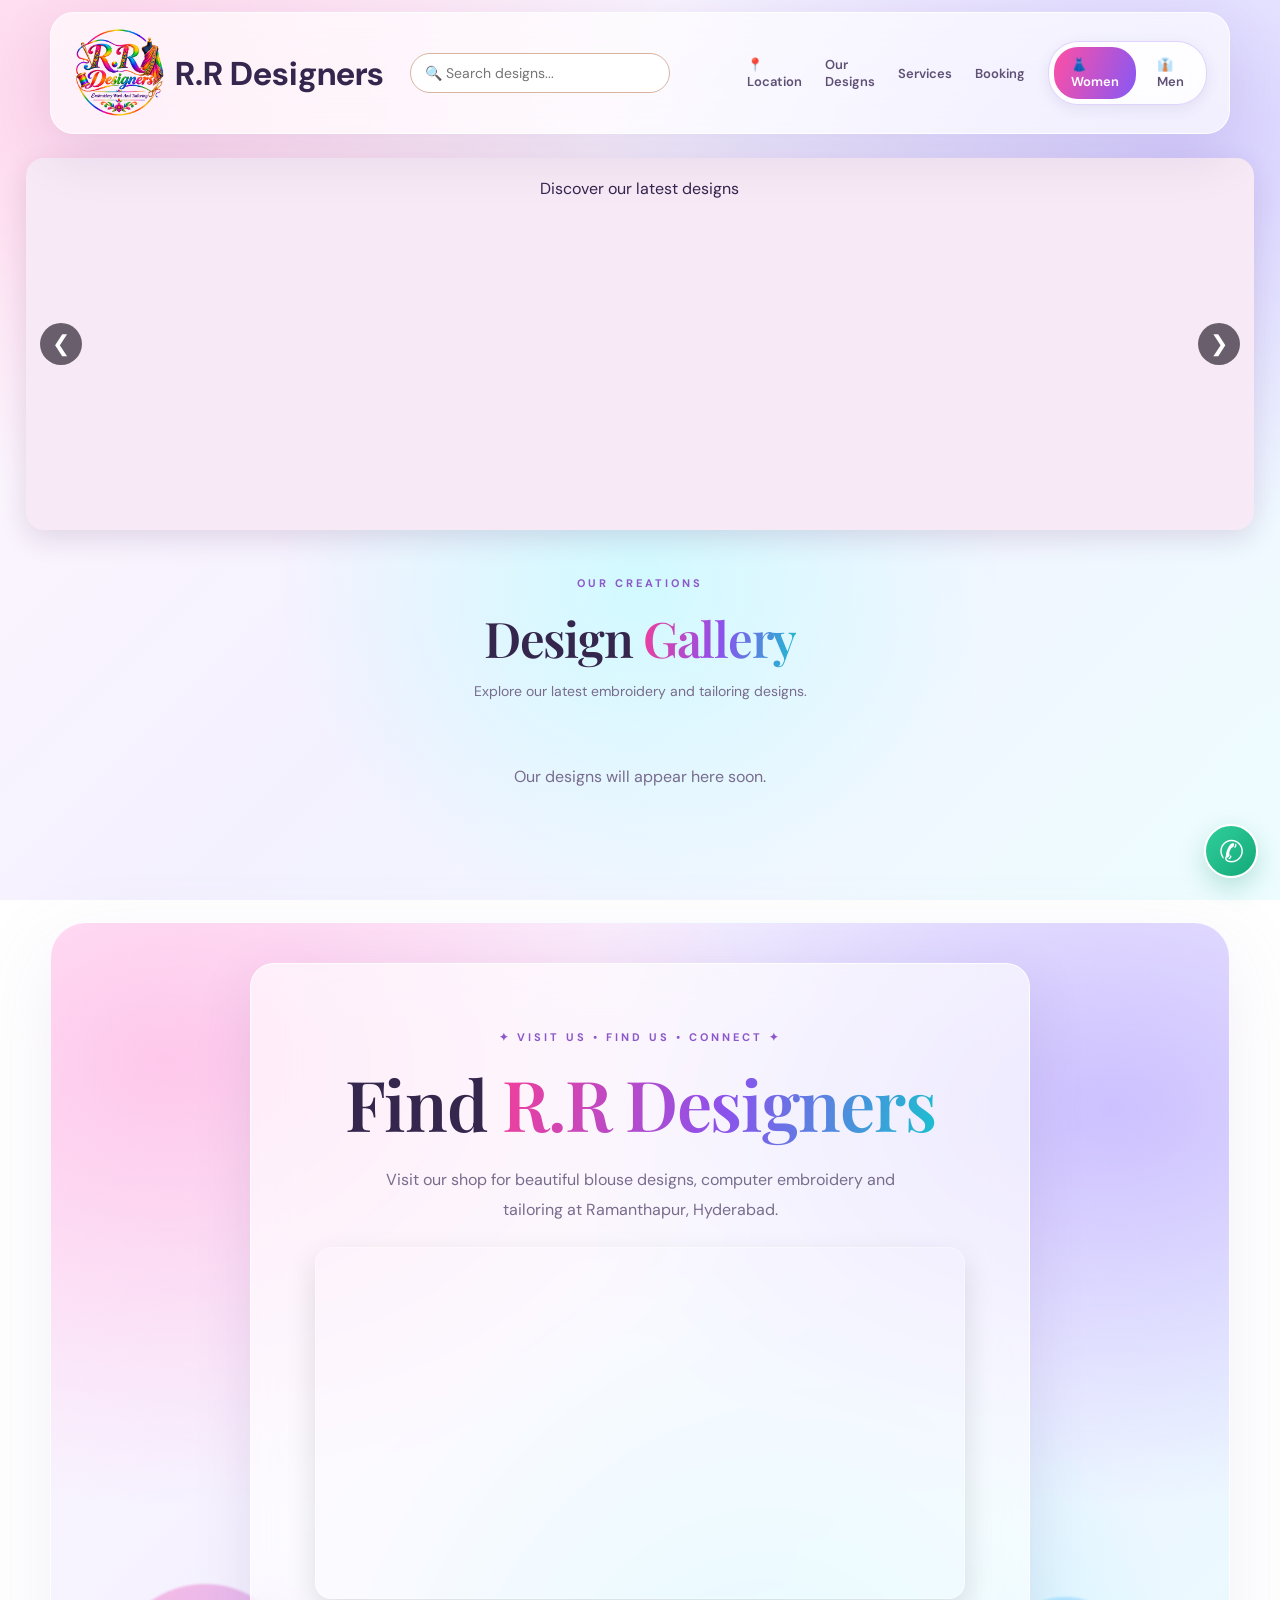
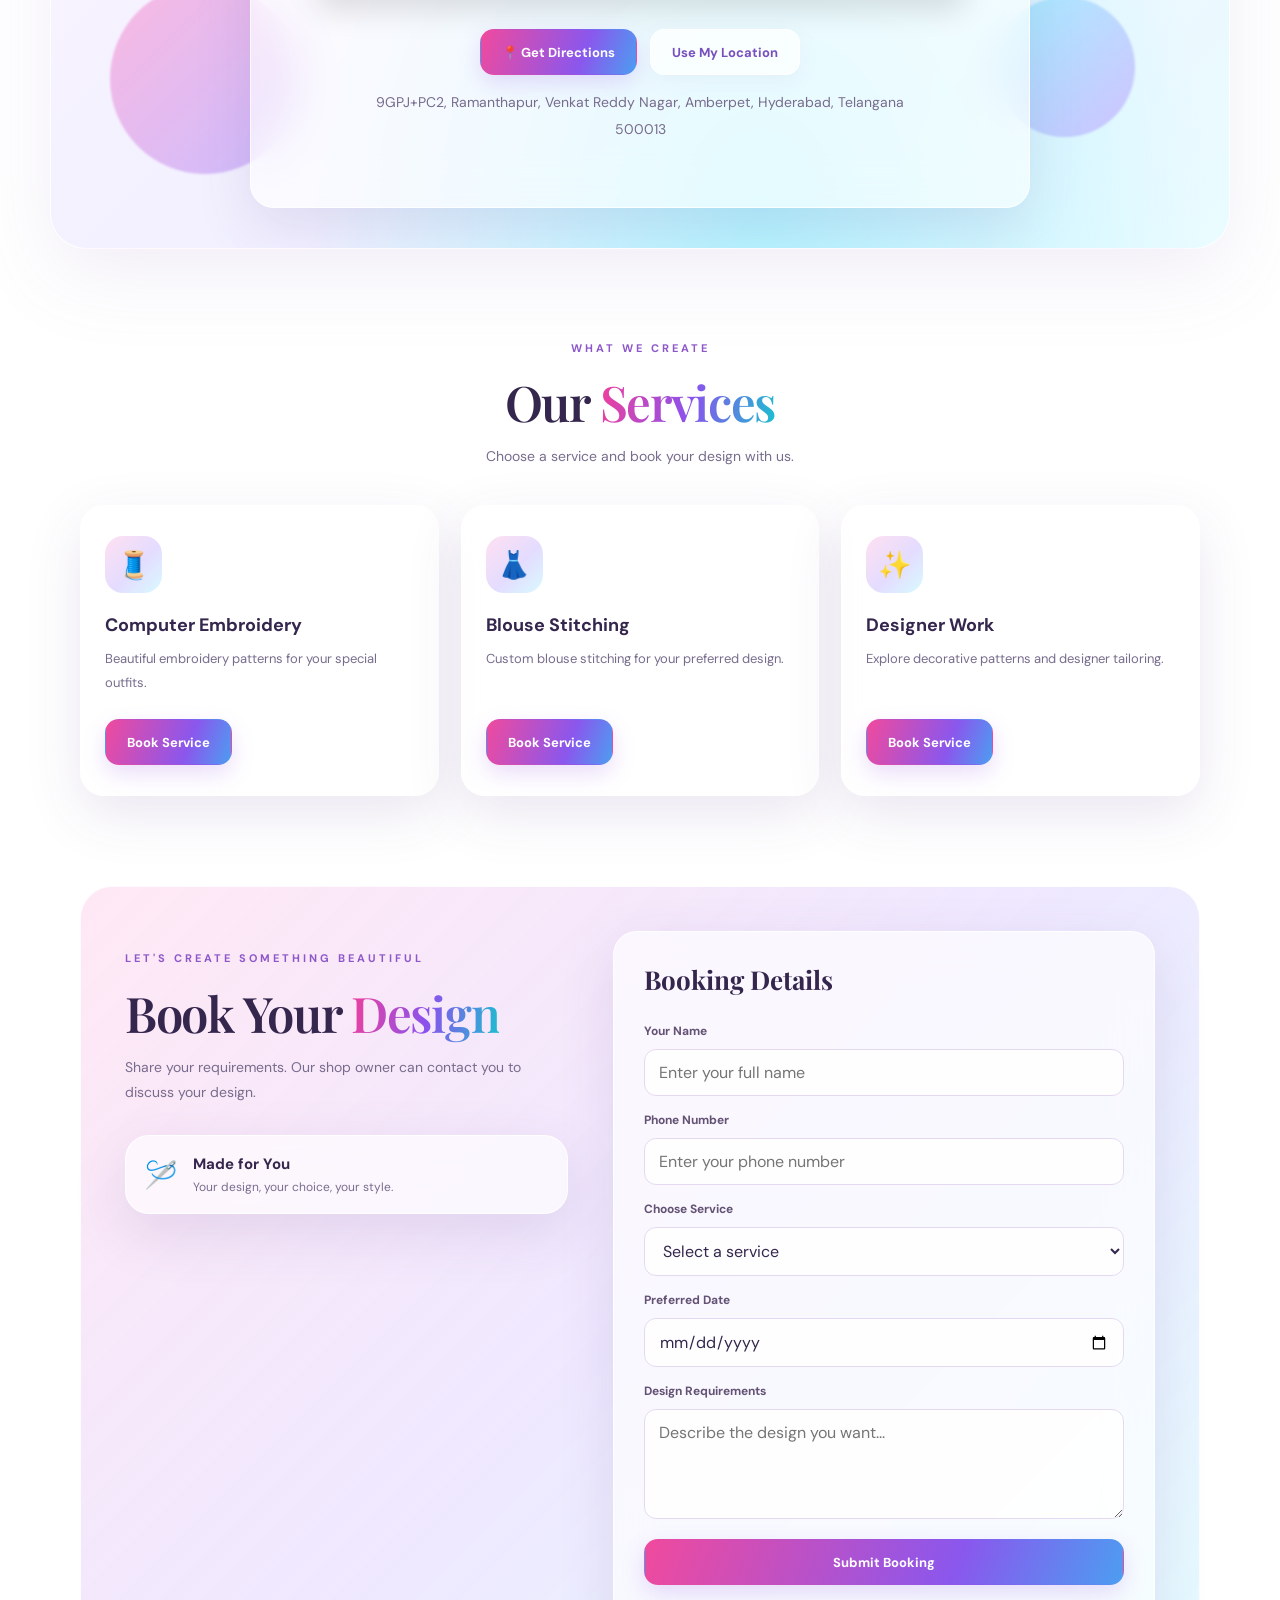
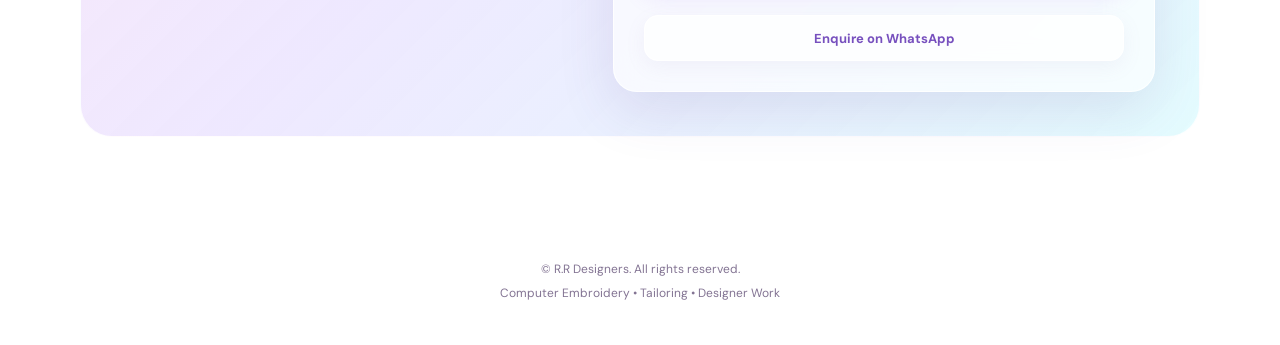
==== commit e80c2d69: "Update mobile navbar logo and text" ====
--- a/index.html
+++ b/index.html
@@ -13,10 +13,11 @@
 
   
 <header class="navbar glass">
-  <a href="#" class="brand">
-    <span class="brand-mark">RR</span>
-    <span>R.R Designers</span>
-  </a>
+<a href="#" class="brand">
+  <img src="logo.png" alt="R.R Designers Logo" class="brand-logo">
+  <span>R.R Designers</span>
+</a>
+
 
   <div class="nav-search">
     <input
--- a/style.css
+++ b/style.css
@@ -83,9 +83,10 @@
   align-items: center;
   gap: 10px;
   font-weight: 700;
-  font-size: 19px;
+  font-size: 33px;
   white-space: nowrap;
 }
+
 
 .brand-mark {
   display: grid;
@@ -97,6 +98,15 @@
   background: linear-gradient(135deg, var(--pink), var(--purple), var(--cyan));
   box-shadow: 0 7px 20px #b69bea66;
 }
+
+.brand-logo {
+  width: 92px;
+  height: 92px;
+  object-fit: contain;
+  display: block;
+  flex-shrink: 0;
+}
+
 
 .navbar nav {
   display: flex;
@@ -557,10 +567,17 @@
     font-size: 16px;
   }
 
-  .brand-mark {
-    width: 38px;
-    height: 38px;
-  }
+  
+.brand-mark {
+  width: 38px;
+  height: 38px;
+}
+
+.brand-logo {
+  width: 80px;
+  height: 80px;
+}
+
 
   .menu-toggle {
     display: block;
@@ -1099,6 +1116,13 @@
 }
 
 @media (max-width: 650px) {
+  .brand span {
+    font-size: 25px;
+    font-weight: 750;
+  }
+}
+
+@media (max-width: 650px) {
   .navbar {
     display: flex;
     flex-wrap: wrap;
@@ -1236,85 +1260,111 @@
   color: #db2777;
 }
 
-/* FINAL OVERRIDE: R.R Designers design popup */
-#designModal {
-  padding: 6px !important;
-  align-items: stretch !important;
-  justify-content: stretch !important;
-}
-
-#designModal .design-modal-card {
-  display: flex !important;
-  flex-direction: column !important;
-  width: 100% !important;
-  max-width: none !important;
-  height: 100% !important;
-  max-height: 100% !important;
-  margin: 0 !important;
-  padding: 20px !important;
-  gap: 18px !important;
-  overflow-y: auto !important;
-  box-sizing: border-box !important;
-}
-
-#designModal .design-modal-gallery {
-  display: grid !important;
-  grid-template-columns: minmax(0, 1fr) !important;
-  width: 100% !important;
-  min-width: 0 !important;
-}
-
-#designModal .design-modal-main-image {
-  width: 100% !important;
-  height: clamp(250px, 45vh, 480px) !important;
-}
-
-#designModal .design-modal-main-image img {
-  width: 100% !important;
-  height: 100% !important;
-  object-fit: contain !important;
-}
-
-#designModal .design-modal-thumbnails {
-  display: grid !important;
-  grid-template-columns: repeat(4, minmax(0, 1fr)) !important;
-  width: 100% !important;
-  gap: 10px !important;
-  margin-top: 12px !important;
-}
-
-#designModal .design-modal-thumbnails button {
-  width: 100% !important;
-  height: 100px !important;
-}
-
-#designModal .design-modal-details {
-  width: 100% !important;
-  min-width: 0 !important;
-  padding: 18px 4px !important;
-  align-self: stretch !important;
-}
-
-@media (max-width: 650px) {
+/* FINAL FIX: Mobile design details popup */
+
+@media (max-width: 767px) {
   #designModal {
-    padding: 4px !important;
+    position: fixed !important;
+    inset: 0 !important;
+    display: none;
+    width: 100% !important;
+    height: 100vh !important;
+    height: 100dvh !important;
+    padding: 0 !important;
+    margin: 0 !important;
+    overflow: hidden !important;
+    box-sizing: border-box !important;
+  }
+
+  #designModal.open {
+    display: flex !important;
+    align-items: stretch !important;
+    justify-content: stretch !important;
+  }
+
+  #designModal .design-modal-backdrop {
+    position: fixed !important;
+    inset: 0 !important;
   }
 
   #designModal .design-modal-card {
-    padding: 12px !important;
-    gap: 12px !important;
+    position: relative !important;
+    width: 100% !important;
+    max-width: none !important;
+    height: 100% !important;
+    max-height: 100% !important;
+    min-height: 0 !important;
+    margin: 0 !important;
+    padding: 0 !important;
+    gap: 0 !important;
+    border: 0 !important;
+    border-radius: 0 !important;
+    overflow-y: auto !important;
+    overflow-x: hidden !important;
+    display: grid !important;
+    grid-template-columns: minmax(0, 1fr) !important;
+    align-content: start !important;
+    box-sizing: border-box !important;
+  }
+
+  #designModal .design-modal-close {
+    position: fixed !important;
+    top: 12px !important;
+    right: 12px !important;
+    margin: 0 !important;
+    z-index: 20 !important;
+  }
+
+  #designModal .design-modal-gallery {
+    width: 100% !important;
+    min-width: 0 !important;
+    margin: 0 !important;
+    padding: 0 !important;
+    border-radius: 0 !important;
+    overflow: hidden !important;
   }
 
   #designModal .design-modal-main-image {
-    height: 34vh !important;
-    min-height: 200px !important;
+    width: 100% !important;
+    height: 90dvh !important;
+    min-height: 0 !important;
+    margin: 0 !important;
+    padding: 0 !important;
+    border-radius: 0 !important;
+    overflow: hidden !important;
+  }
+
+  #modalMainImage {
+    display: block !important;
+    width: 100% !important;
+    height: 100% !important;
+    max-width: none !important;
+    margin: 0 !important;
+    object-fit: cover !important;
+    object-position: center !important;
+    transform: scale(1.5) !important;
+    transform-origin: center center !important;
   }
 
   #designModal .design-modal-thumbnails {
-    gap: 6px !important;
-  }
-
-  #designModal .design-modal-thumbnails button {
-    height: 65px !important;
-  }
-}
+    margin: 0 !important;
+    padding: 8px !important;
+  }
+
+  #designModal .design-modal-details {
+    width: 100% !important;
+    min-width: 0 !important;
+    margin: 0 !important;
+    padding: 18px !important;
+    border-radius: 0 !important;
+    box-sizing: border-box !important;
+  }
+}
+
+/* Customer review images only */
+.customer-review-image {
+  width: 120px;
+  height: 120px;
+  object-fit: cover;
+  border-radius: 12px;
+}
